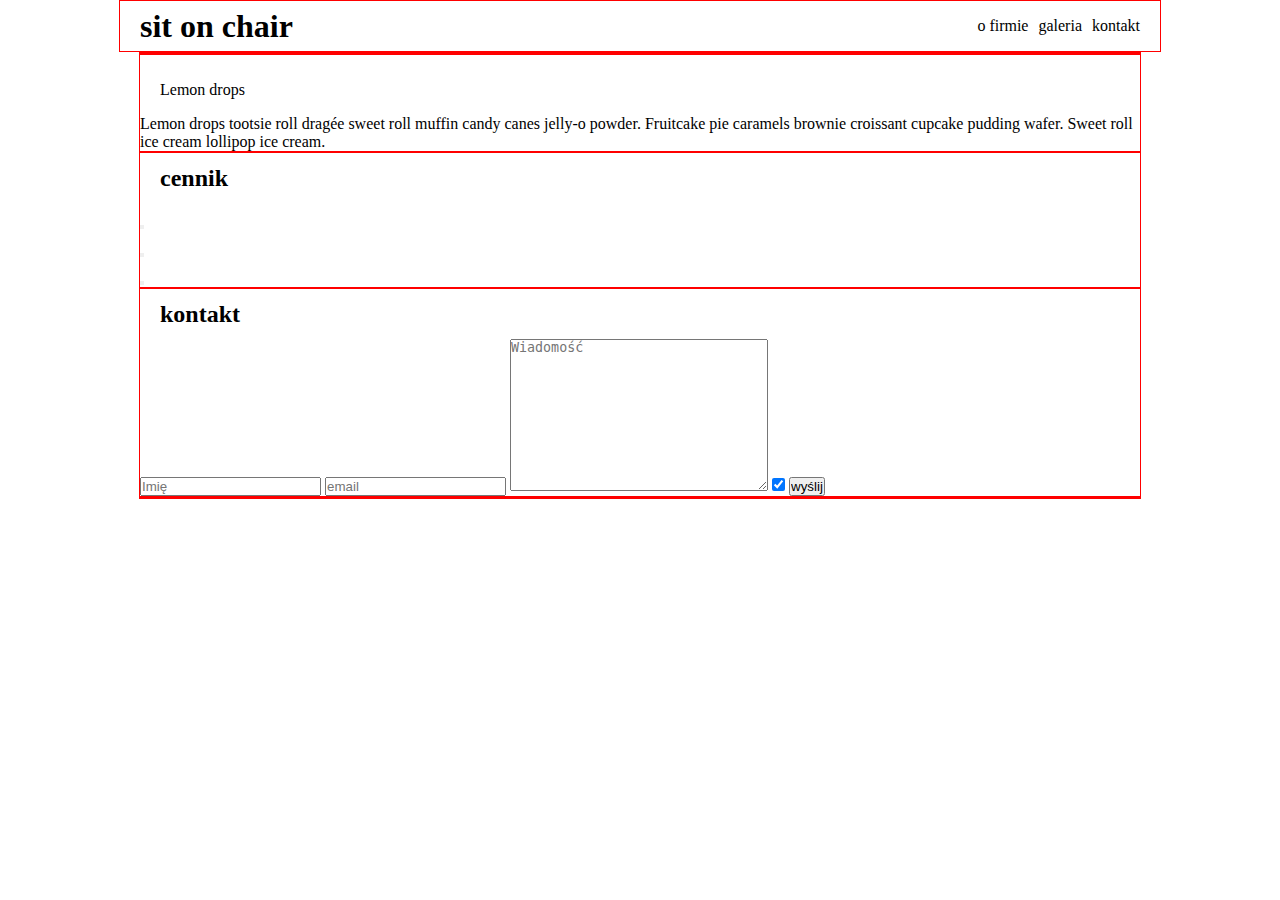
==== index.html @ 0994e2f5 "Warsztaty Coders Lab - Sit on Chair" ====
<!DOCTYPE html>
<html lang="pl-PL">
<head>
    <meta charset="UTF-8">
    <title>Sit on chair</title>
    <link rel="stylesheet" href="css/style.css">
</head>
<body>
    <header class="clearFix center">
        <h1 class="logo">
            sit <span>on</span> chair
        </h1>

        <nav class="clearFix">
            <ul>
                <li>o firmie</li>
                <li>galeria</li>
                <li>kontakt</li>
            </ul>
        </nav>
    </header>

    <section class="comercial center">

    </section>

    <section class="newProducts center">
        <article>
            <header></header>
        </article>

        <article>

        </article>

        <article>
            <header>Lemon drops</header>
            <p>
                Lemon drops tootsie roll dragée sweet roll muffin candy canes jelly-o powder.
                Fruitcake pie caramels brownie croissant cupcake pudding wafer.
                Sweet roll ice cream lollipop ice cream.
            </p>
        </article>
    </section>

    <section class="price center">
        <header>
            <h2>cennik</h2>
        </header>

        <article>
            <header>
                <h2></h2>
            </header>
            <div class="price">


            </div>
            <ul>
                <li></li>
                <li></li>
                <li></li>
            </ul>
            <button></button>
        </article>

        <article>
            <header>
                <h2></h2>
            </header>
            <div class="price">


            </div>
            <ul>
                <li></li>
                <li></li>
                <li></li>
            </ul>
            <button></button>
        </article>

        <article>
            <header>
                <h2></h2>
            </header>
            <div class="price">


            </div>
            <ul>
                <li></li>
                <li></li>
                <li></li>
            </ul>
            <button></button>
        </article>
    </section>

    <section class="contact center">
        <header>
            <h2>kontakt</h2>
        </header>
        <form action="#">
            <input type="text" name="name" placeholder="Imię">
            <input type="text" name="email" placeholder="email">
            <textarea name="messageText" id="" cols="30" rows="10" placeholder="Wiadomość"></textarea>
            <input type="checkbox" name="agreement" checked>

            <input type="button" value="wyślij">

        </form>

    </section>

    <footer class="center">
        <div class="copy"></div>
        <div class="social">

        </div>
        <div class="logo"></div>
    </footer>



</body>
</html>
---- css/style.css ----
* {
    margin: 0;
    padding: 0;
}

ul {
    list-style: none;
}

html {
    font-size: 16px;
}

.clearFix::after {
    content: "";
    visibility: hidden;
    display: block;
    clear: both;
}

.center {
    width: 1000px;
    margin: 0 auto;
    border: 1px solid red;
}

body {

}

header {
    padding: 5px 20px 5px 20px;
    line-height: 40px
}

header .logo {
    float: left;
}

header nav {
    float: right;
}

header nav li {
    float: left;
    margin: 0 0 0 10px;
}
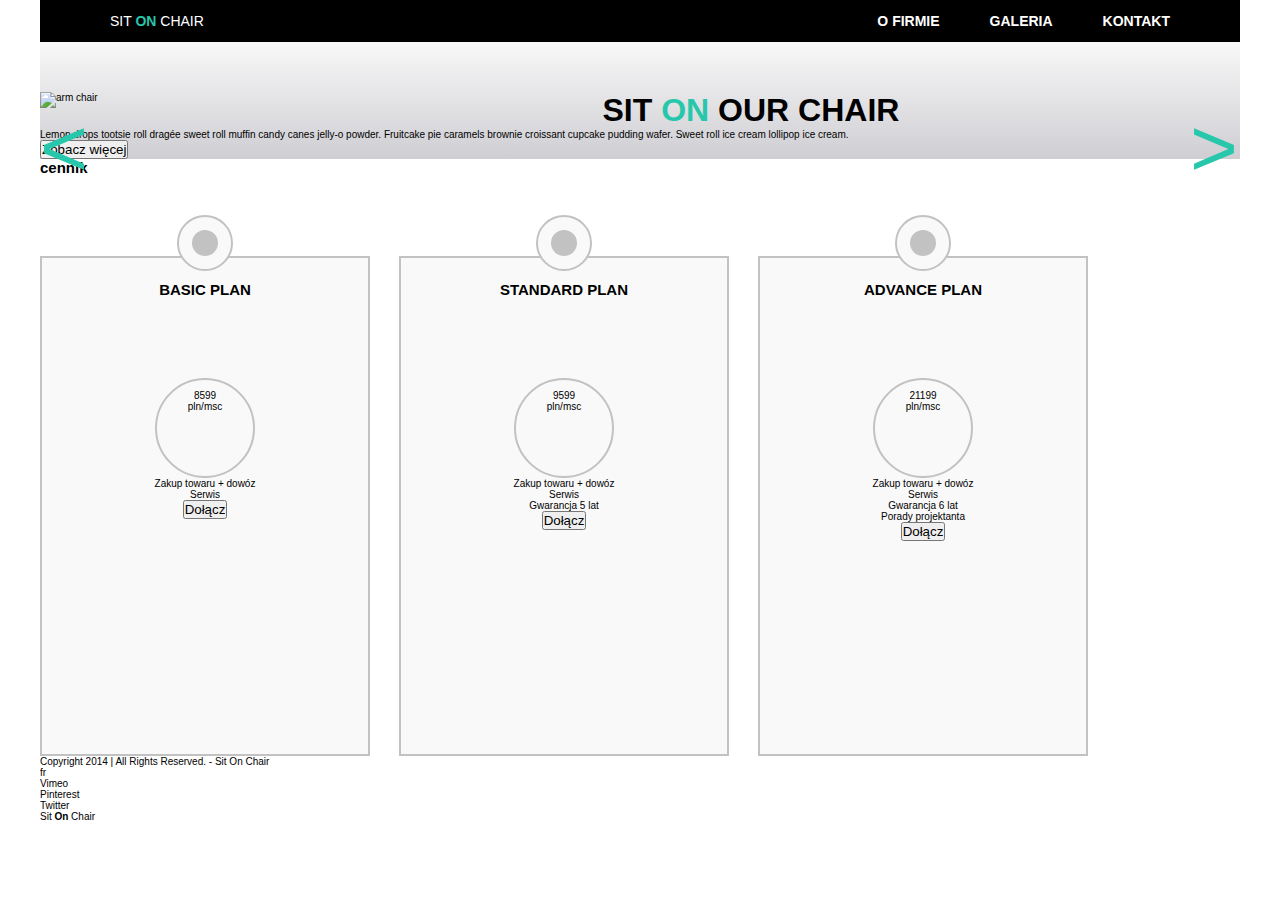
==== commit 57498ee6: "Slider for friday's workshop - WIP" ====
--- a/index.html
+++ b/index.html
@@ -13,20 +13,45 @@
 
         <nav class="clearFix">
             <ul>
-                <li>o firmie</li>
-                <li>galeria</li>
-                <li>kontakt</li>
+                <li class="submenu"><a href="#">o firmie</a>
+                    <ul>
+                        <li class="arrow"><span></span></li>
+                        <li><a href="#">Aktualności</a></li>
+                        <li><a href="#">Nasz team</a></li>
+                        <li><a href="#">Historia</a></li>
+                    </ul>
+                </li>
+                <li><a href="#">galeria</a></li>
+                <li><a href="#">kontakt</a></li>
             </ul>
         </nav>
     </header>
 
-    <section class="comercial center">
+    <section class="commercial center clearFix">
+        <span class="leftArrow">&lt;</span>
+        <span class="rightArrow">&gt;</span>
+        <article class="container">
+            <figure class="picture">
+                <img src="images/black_chair.png" alt="arm chair">
+            </figure>
 
+            <div class="text">
+                <header>
+                    <h2>Sit <span>on</span> our chair</h2>
+                </header>
+                <p>
+                    Lemon drops tootsie roll dragée sweet roll muffin candy canes jelly-o powder.
+                    Fruitcake pie caramels brownie croissant cupcake pudding wafer.
+                    Sweet roll ice cream lollipop ice cream.
+                </p>
+                <button>Zobacz więcej</button>
+            </div>
+        </article>
     </section>
 
-    <section class="newProducts center">
+    <!-- <section class="newProducts center">
         <article>
-            <header></header>
+            
         </article>
 
         <article>
@@ -41,63 +66,81 @@
                 Sweet roll ice cream lollipop ice cream.
             </p>
         </article>
-    </section>
+    </section> -->
 
-    <section class="price center">
+    <section class="prices center clearFix">
         <header>
             <h2>cennik</h2>
         </header>
 
         <article>
+            <span class="outerCircle"></span>
+            <span class="innerCircle"></span>
             <header>
-                <h2></h2>
+                <h2>Basic plan</h2>
             </header>
             <div class="price">
-
-
+                <p>
+                    <span>8</span><span>5</span><span>99</span>
+                </p>
+                <p>
+                    pln/msc
+                </p>
             </div>
             <ul>
-                <li></li>
-                <li></li>
-                <li></li>
+                <li>Zakup towaru + dowóz</li>
+                <li>Serwis</li>
             </ul>
-            <button></button>
+            <button>Dołącz</button>
         </article>
 
         <article>
+            <span class="outerCircle"></span>
+            <span class="innerCircle"></span>
             <header>
-                <h2></h2>
+                <h2>Standard plan</h2>
             </header>
             <div class="price">
-
-
+                <p>
+                    <span>9</span><span>5</span><span>99</span>
+                </p>
+                <p>
+                    pln/msc
+                </p>
             </div>
             <ul>
-                <li></li>
-                <li></li>
-                <li></li>
+                <li>Zakup towaru + dowóz</li>
+                <li>Serwis</li>
+                <li>Gwarancja <span>5</span> lat</li>
             </ul>
-            <button></button>
+            <button>Dołącz</button>
         </article>
 
         <article>
+            <span class="outerCircle"></span>
+            <span class="innerCircle"></span>
             <header>
-                <h2></h2>
+                <h2>Advance plan</h2>
             </header>
             <div class="price">
-
-
+                <p>
+                    <span>211</span><span>99</span>
+                </p>
+                <p>
+                    pln/msc
+                </p>
             </div>
             <ul>
-                <li></li>
-                <li></li>
-                <li></li>
+                <li>Zakup towaru + dowóz</li>
+                <li>Serwis</li>
+                <li>Gwarancja 6 lat</li>
+                <li>Porady projektanta</li>
             </ul>
-            <button></button>
+            <button>Dołącz</button>
         </article>
     </section>
 
-    <section class="contact center">
+    <!-- <section class="contact center">
         <header>
             <h2>kontakt</h2>
         </header>
@@ -111,14 +154,20 @@
 
         </form>
 
-    </section>
+    </section> -->
 
     <footer class="center">
-        <div class="copy"></div>
+        <div class="copy">Copyright 2014 | All Rights Reserved. - Sit On Chair</div>
         <div class="social">
+            <ul>
+                <li>fr</li>
+                <li>Vimeo</li>
+                <li>Pinterest</li>
+                <li>Twitter</li>
+            </ul>
 
         </div>
-        <div class="logo"></div>
+        <div class="logo">sit <span>on</span> chair</div>
     </footer>
 
 
--- a/css/style.css
+++ b/css/style.css
@@ -1,6 +1,7 @@
 * {
     margin: 0;
     padding: 0;
+    box-sizing: border-box;
 }
 
 ul {
@@ -9,6 +10,7 @@
 
 html {
     font-size: 16px;
+    font-family: Arial, Helvetica, sans-serif;
 }
 
 .clearFix::after {
@@ -19,29 +21,267 @@
 }
 
 .center {
-    width: 1000px;
-    margin: 0 auto;
-    border: 1px solid red;
+    width: 1200px;
+    margin: 0 auto;
+    /* border: 1px solid red; */
 }
 
 body {
-
-}
-
-header {
-    padding: 5px 20px 5px 20px;
-    line-height: 40px
-}
-
-header .logo {
-    float: left;
-}
-
-header nav {
+    font-size: 62.5%;
+}
+
+.logo {
+    text-transform: capitalize;
+}
+
+.logo span {
+    font-weight: bold;
+}
+
+body > header {
+    line-height: 32px;
+    background-color: #000;
+    color: #fff;
+}
+
+body > header .logo {
+    float: left;
+    margin-left: 70px;
+    padding: 5px 0;
+    font-size: 1.4em;
+    font-weight: 100;
+    text-transform: uppercase;
+}
+
+body > header .logo span {
+    color: rgb(39, 199, 171);
+}
+
+body > header nav {
     float: right;
-}
-
-header nav li {
-    float: left;
-    margin: 0 0 0 10px;
+    margin-right: 70px;
+    text-transform: uppercase;
+    font-size: 1.4em;
+    font-weight: 600;
+}
+
+body > header nav li {
+    float: left;
+    padding: 5px 0 5px 0px;
+    margin-left: 50px;
+}
+
+body > header nav li a {
+    text-decoration: none;
+    color: #fff;
+}
+
+body > header nav li a:hover {
+    text-decoration: underline;
+}
+
+body > header nav .submenu {
+    position: relative;
+}
+
+body > header nav .submenu ul {
+    visibility: hidden;
+    margin: 0px;
+    padding: 0;
+    position: absolute;
+    top: 40px;
+    left: -50%;
+    z-index: 100;
+    text-transform: initial;
+    font-weight: 300;
+}
+
+body > header nav .submenu ul li {
+    width: 100%;
+}
+
+body > header nav .submenu ul li a {
+    display: inline-block;
+    background-color: #000;
+    width: 100%;
+    height: 100%;
+    padding: 5px 20px;
+}
+
+body > header nav .submenu .arrow {
+    /* border: 1px solid red; */
+    height: 14px;
+    padding-bottom: 0;
+    margin: 0;
+    position: relative;
+}
+
+body > header nav .submenu .arrow span {
+    display: inline-block;
+    height: 1px;
+    width: 1px;
+    position: absolute;
+    bottom: 0;
+    left: 50%;
+    margin-left: -14px;
+    border-top: 14px solid white transparent;
+    border-left: 14px solid transparent;
+    border-right: 14px solid transparent;
+    border-bottom: 14px solid black;
+}
+
+/* 
+body > header nav .submenu ul span {
+    display: block;
+    width: 1px;
+    height: 1px;
+    border-top: 14px solid white transparent;
+    border-left: 14px solid transparent;
+    border-right: 14px solid transparent;
+    border-bottom: 14px solid black;
+    margin-left: -14px;
+    position: absolute;
+    top: -10px;
+    left: 50%;
+} */
+
+body > header nav .submenu:hover ul {
+    visibility: visible;
+}
+
+body > header nav .submenu ul li {
+    margin: 0;
+    padding: 0;
+}
+
+
+/*------------------------------------
+        
+            Slider z reklamami
+
+-------------------------------------*/
+.commercial {
+    /* Permalink - use to edit and share this gradient: http://colorzilla.com/gradient-editor/#f8f8f8+0,cfced3+99 */
+    background: rgb(248,248,248); /* Old browsers */
+    background: -moz-linear-gradient(top, rgba(248,248,248,1) 0%, rgba(207,206,211,1) 99%); /* FF3.6-15 */
+    background: -webkit-linear-gradient(top, rgba(248,248,248,1) 0%,rgba(207,206,211,1) 99%); /* Chrome10-25,Safari5.1-6 */
+    background: linear-gradient(to bottom, rgba(248,248,248,1) 0%,rgba(207,206,211,1) 99%); /* W3C, IE10+, FF16+, Chrome26+, Opera12+, Safari7+ */
+    filter: progid:DXImageTransform.Microsoft.gradient( startColorstr='#f8f8f8', endColorstr='#cfced3',GradientType=0 ); /* IE6-9 */
+    position: relative;
+}
+
+.commercial article {
+    padding-top: 50px;
+    padding-right: 75px;
+}
+
+.commercial .leftArrow, .commercial .rightArrow  {
+    height: 100%;
+    width: 50px;
+    color: rgb(39, 199, 171);
+    font-size: 8.2em;
+    position: absolute;
+}
+
+.commercial .leftArrow {
+   top: 50%;
+   left: 0;
+}
+
+.commercial .rightArrow {
+    top: 50%;
+    right: 0;
+
+}
+
+.commercial article header h2 {
+    text-transform: uppercase;
+    font-size: 3.2em;
+    font-weight: 600;
+}
+
+.commercial article header span {
+    color: rgb(39, 199, 171);
+    font-weight: 700;
+}
+
+
+.picture, text {
+    float: left;
+    width: 50%;
+}
+
+
+
+
+/*----------------------------------
+
+             Cennik
+
+------------------------------------*/
+.prices header {
+    margin-bottom: 80px;
+}
+
+.prices article {
+    width: 330px;
+    height: 500px;
+    padding: 0px 5px 10px 5px;
+    border: 2px solid #C2C2C2;
+    background-color: #F9F9F9;
+    text-align: center;
+
+    float: left;
+    position: relative;
+}
+
+.prices article:nth-child(3) {
+    margin: 0 29px 0 29px;
+}
+
+.prices article .outerCircle {
+    display: block;
+    width: 56px;
+    height: 56px;
+    margin: 0 auto;
+    margin-top: -43px;
+    border-radius: 50px;
+    border: 2px solid #C2C2C2;
+    background-color: #F9F9F9;
+    
+    
+
+}
+
+.prices article .innerCircle {
+    display: block;
+    width: 26px;
+    height: 26px;
+    margin: 0 auto;
+    margin-top: -41px;
+    border-radius: 25px;
+    border: none;
+    background-color: #C2C2C2;
+    
+}
+
+/* .price article:hover {
+    background-color: #27C7AB; 
+} */
+
+.prices article header {
+    text-transform: uppercase; 
+    margin-top: 25px;
+    
+}
+
+.prices .price {
+    border: 2px solid #C2C2C2;
+    width: 100px;
+    height: 100px;
+    border-radius: 100px;
+    text-align: center;
+    margin: 0 auto;
+    padding-top: 10px;
+
 }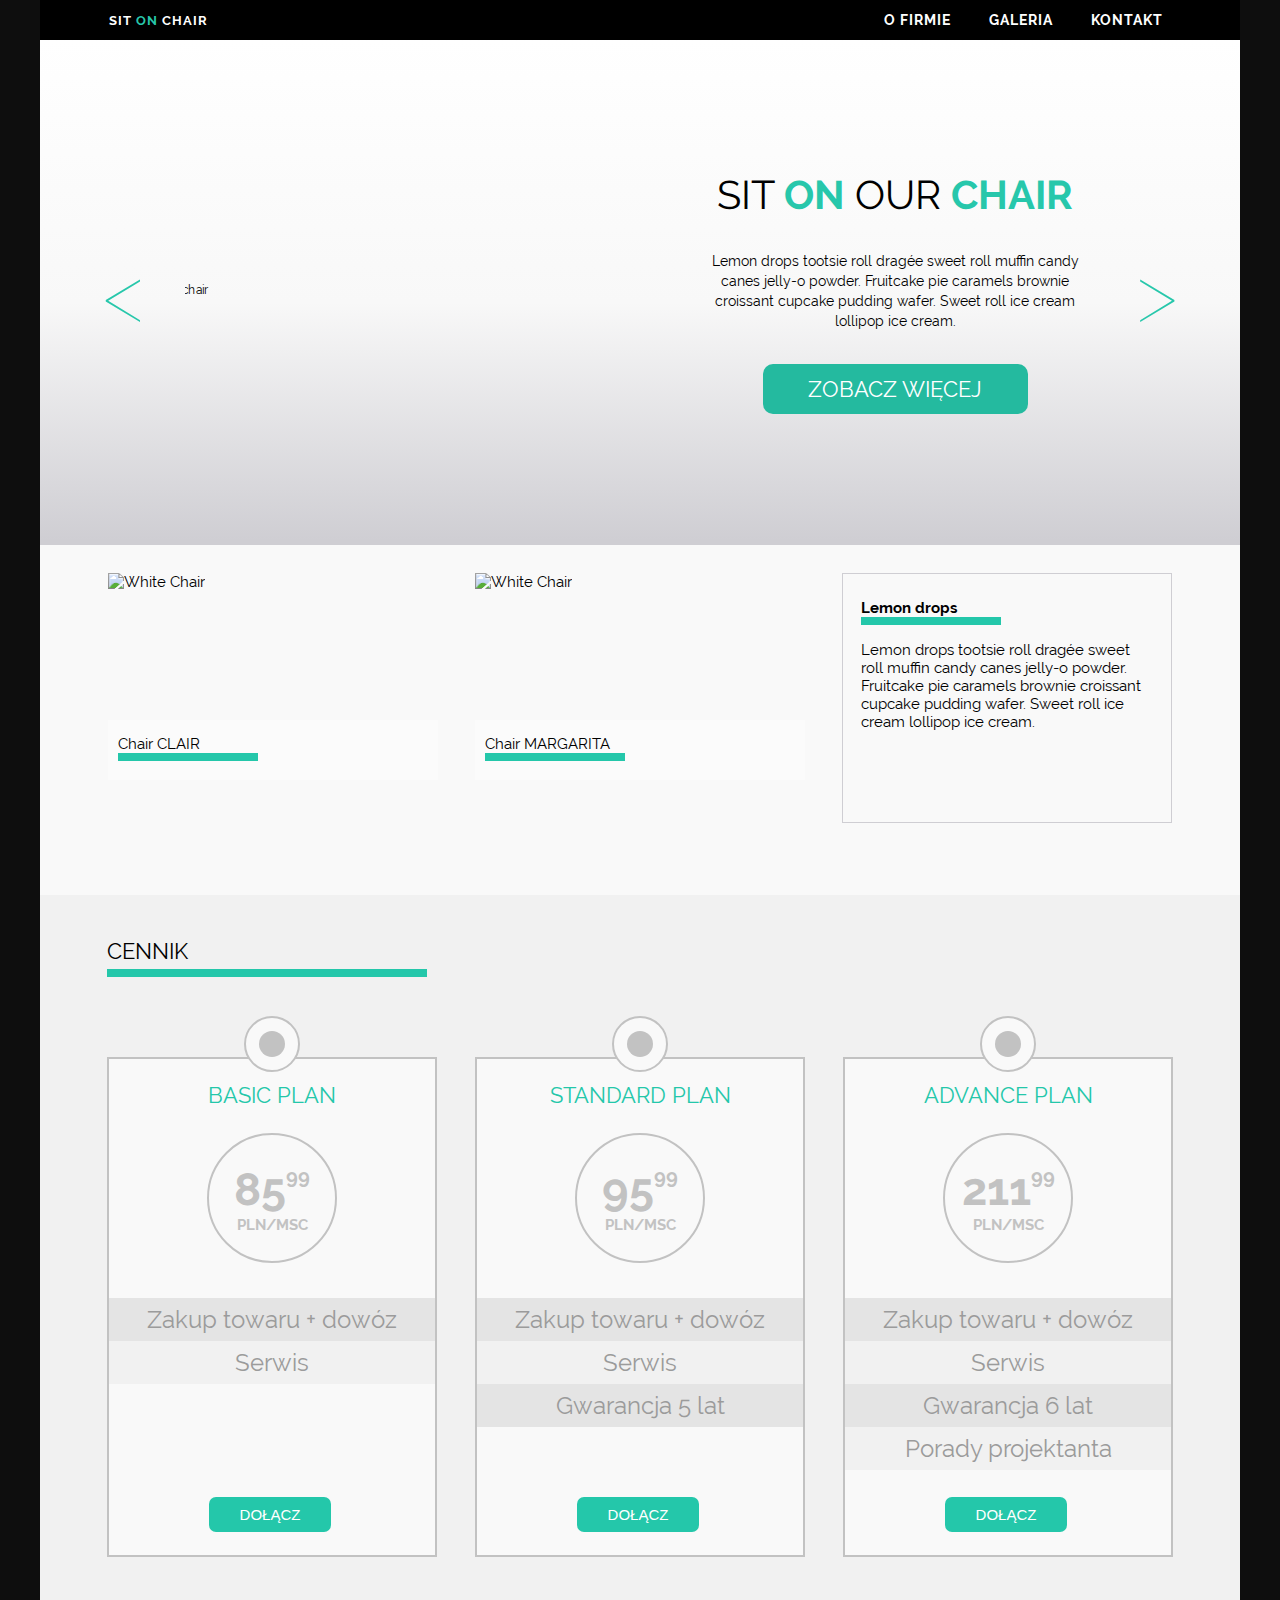
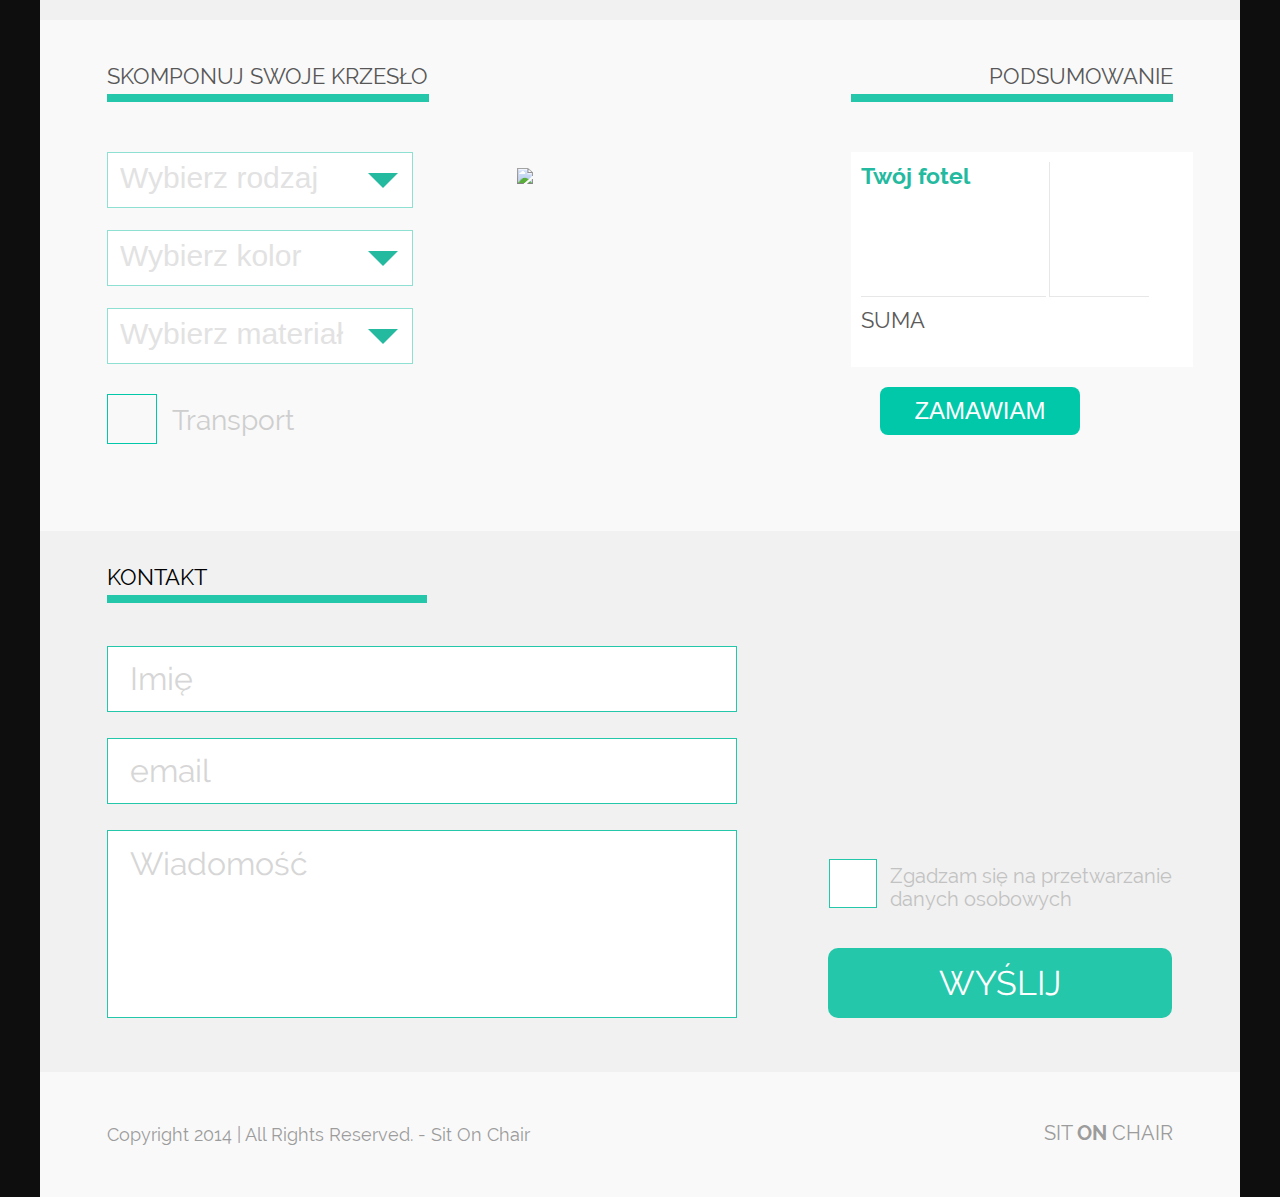
==== commit 34243516: "Sit On Chair z kalkulatorem" ====
--- a/index.html
+++ b/index.html
@@ -3,19 +3,18 @@
 <head>
     <meta charset="UTF-8">
     <title>Sit on chair</title>
-    <link rel="stylesheet" href="css/style.css">
+    <link rel="stylesheet" href="css/main.css">
 </head>
 <body>
-    <header class="clearFix center">
+    <header class="mainHeader">
         <h1 class="logo">
             sit <span>on</span> chair
         </h1>
 
-        <nav class="clearFix">
+        <nav>
             <ul>
-                <li class="submenu"><a href="#">o firmie</a>
+                <li class="subNav"><a href="#">o firmie</a>
                     <ul>
-                        <li class="arrow"><span></span></li>
                         <li><a href="#">Aktualności</a></li>
                         <li><a href="#">Nasz team</a></li>
                         <li><a href="#">Historia</a></li>
@@ -27,150 +26,245 @@
         </nav>
     </header>
 
-    <section class="commercial center clearFix">
-        <span class="leftArrow">&lt;</span>
-        <span class="rightArrow">&gt;</span>
-        <article class="container">
-            <figure class="picture">
+    <section class="news">
+        <div class="leftArrow"><span>&lt;</span></div>
+
+        <ul class="picture slider">
+            <li class="visible">
                 <img src="images/black_chair.png" alt="arm chair">
-            </figure>
-
-            <div class="text">
-                <header>
-                    <h2>Sit <span>on</span> our chair</h2>
-                </header>
-                <p>
-                    Lemon drops tootsie roll dragée sweet roll muffin candy canes jelly-o powder.
-                    Fruitcake pie caramels brownie croissant cupcake pudding wafer.
-                    Sweet roll ice cream lollipop ice cream.
-                </p>
-                <button>Zobacz więcej</button>
-            </div>
-        </article>
-    </section>
-
-    <!-- <section class="newProducts center">
-        <article>
-            
-        </article>
-
-        <article>
-
-        </article>
-
-        <article>
-            <header>Lemon drops</header>
+            </li>
+            <li>
+                <img src="images/red_chair.png" alt="red chair">
+            </li>
+        </ul>
+
+        <div class="text">
+            <h2>Sit <span>on</span> our <span>chair</span></h2>
+            <ul class="slider">
+                <li class="visible">
+                    <p>
+                        Lemon drops tootsie roll dragée sweet roll muffin candy canes jelly-o powder.
+                        Fruitcake pie caramels brownie croissant cupcake pudding wafer.
+                        Sweet roll ice cream lollipop ice cream.
+                    </p>
+                </li>
+                <li>
+                    <p>
+                        Cupcake ipsum dolor sit amet liquorice. Brownie oat cake chocolate bar. 
+                        Gummi bears jelly jelly cake chocolate powder gummi bears cupcake. 
+                        Wafer muffin cupcake. 
+                        Bonbon cookie caramels caramels pastry jujubes sesame snaps wafer macaroon.
+                    </p>
+                </li>
+            </ul>
+                
+            <button>Zobacz więcej</button>
+        </div>
+        <div class="rightArrow"><span>&gt;</span></div>
+    </section>
+
+    <section class="bestsellers">
+        <figure>
+            <img src="images/box1_img.jpg" alt="White Chair">
+            <figcaption><span class="underline">Chair <span class="uppercase">Clair</span></span></figcaption>
+        </figure>
+
+        <figure>
+            <img src="images/box2_img.jpg" alt="White Chair">
+            <figcaption><span class="underline">Chair <span class="uppercase">Margarita</span></span></figcaption>
+        </figure>
+
+        <div class="comment">
+            <h2><span class="underline">Lemon drops</span></h2>
             <p>
                 Lemon drops tootsie roll dragée sweet roll muffin candy canes jelly-o powder.
                 Fruitcake pie caramels brownie croissant cupcake pudding wafer.
                 Sweet roll ice cream lollipop ice cream.
             </p>
-        </article>
-    </section> -->
-
-    <section class="prices center clearFix">
-        <header>
-            <h2>cennik</h2>
-        </header>
-
-        <article>
-            <span class="outerCircle"></span>
-            <span class="innerCircle"></span>
-            <header>
-                <h2>Basic plan</h2>
-            </header>
-            <div class="price">
-                <p>
-                    <span>8</span><span>5</span><span>99</span>
-                </p>
-                <p>
-                    pln/msc
-                </p>
-            </div>
-            <ul>
-                <li>Zakup towaru + dowóz</li>
-                <li>Serwis</li>
-            </ul>
-            <button>Dołącz</button>
-        </article>
-
-        <article>
-            <span class="outerCircle"></span>
-            <span class="innerCircle"></span>
-            <header>
-                <h2>Standard plan</h2>
-            </header>
-            <div class="price">
-                <p>
-                    <span>9</span><span>5</span><span>99</span>
-                </p>
-                <p>
-                    pln/msc
-                </p>
-            </div>
-            <ul>
-                <li>Zakup towaru + dowóz</li>
-                <li>Serwis</li>
-                <li>Gwarancja <span>5</span> lat</li>
-            </ul>
-            <button>Dołącz</button>
-        </article>
-
-        <article>
-            <span class="outerCircle"></span>
-            <span class="innerCircle"></span>
-            <header>
-                <h2>Advance plan</h2>
-            </header>
-            <div class="price">
-                <p>
-                    <span>211</span><span>99</span>
-                </p>
-                <p>
-                    pln/msc
-                </p>
-            </div>
-            <ul>
-                <li>Zakup towaru + dowóz</li>
-                <li>Serwis</li>
-                <li>Gwarancja 6 lat</li>
-                <li>Porady projektanta</li>
-            </ul>
-            <button>Dołącz</button>
-        </article>
-    </section>
-
-    <!-- <section class="contact center">
-        <header>
-            <h2>kontakt</h2>
-        </header>
+        </div>
+    </section>
+
+    <section class="prices">
+        
+        <h2>
+            <span class="underline">cennik</span>
+        </h2>
+        
+        
+        <div class="offers">
+            <div class="offer">
+                <span class="outerCircle"></span>
+                <span class="innerCircle"></span>
+                <h3>Basic plan</h3>
+                
+                <div class="cost">
+                    <p class="number">
+                        <span>85</span><sup>99</sup>
+                    </p>
+                    <p class="currency">
+                        pln/msc
+                    </p>
+                </div>
+                <ul>
+                    <li>Zakup towaru + dowóz</li>
+                    <li>Serwis</li>
+                </ul>
+                <button>Dołącz</button>
+            </div>
+
+            <div class="offer">
+                <span class="outerCircle"></span>
+                <span class="innerCircle"></span>
+                <h3>Standard plan</h3>
+                
+                <div class="cost">
+                    <p class="number">
+                        <span>95</span><sup>99</sup>
+                    </p>
+                    <p class="currency">
+                        pln/msc
+                    </p>
+                </div>
+                <ul>
+                    <li>Zakup towaru + dowóz</li>
+                    <li>Serwis</li>
+                    <li>Gwarancja <span>5</span> lat</li>
+                </ul>
+                <button>Dołącz</button>
+            </div>
+
+            <div class="offer">
+                <span class="outerCircle"></span>
+                <span class="innerCircle"></span>
+                <h3>Advance plan</h3>
+
+                <div class="cost">
+                    <p class="number">
+                        <span>211</span><sup>99</sup>
+                    </p>
+                    <p class="currency">
+                        pln/msc
+                    </p>
+                </div>
+                <ul>
+                    <li>Zakup towaru + dowóz</li>
+                    <li>Serwis</li>
+                    <li>Gwarancja 6 lat</li>
+                    <li>Porady projektanta</li>
+                </ul>
+                <button>Dołącz</button>
+            </div>
+        </div>
+    </section>
+
+    <section class="application ">
+        <div class="main_width">
+            <section class="choice_part inline">
+                <header>
+                    <h2>SKOMPONUJ SWOJE KRZESŁO</h2>
+                    <!--<span class="green_bell"></span>-->
+                </header>
+
+                <div class="form">
+                    <div class="drop_down_list">
+                        <span class="list_label">Wybierz rodzaj</span>
+                        <span class="list_arrow"></span>
+                        <ul class="list_panel">
+                            <li data-price="82">Clair</li>
+                            <li data-price="91">Margarita</li>
+                            <li data-price="64">Selena</li>
+                        </ul>
+                    </div>
+                    <div class="drop_down_list">
+                        <span class="list_label">Wybierz kolor</span>
+                        <span class="list_arrow"></span>
+                        <ul class="list_panel">
+                            <li data-price="60">Czerwony</li>
+                            <li data-price="65">Czarny</li>
+                            <li data-price="55">Pomarańczowy</li>
+                        </ul>
+                    </div>
+                    <div class="drop_down_list">
+                        <span class="list_label">Wybierz materiał</span>
+                        <span class="list_arrow"></span>
+                        <ul class="list_panel">
+                            <li data-price="40">Tkanina</li>
+                            <li data-price="50">Skóra</li>
+                        </ul>
+                    </div>
+                    <div class="checkbox check-box">
+                        <input type="checkbox" id="transport" data-price="200">
+                        <label for="transport">Transport</label>
+                    </div>
+                </div>
+            </section>
+
+            <section class="image_part inline">
+                <img src="images/red_chair.png">
+            </section>
+
+            <section class="summary_part inline">
+                <header class="align_right">
+                    <h2>PODSUMOWANIE</h2>
+                </header>
+
+                <div class="summary_panel">
+                    <div class="panel_left">
+                        <h4 class="title">Twój fotel</h4>
+                        <span class="color"></span>
+                        <span class="pattern"></span>
+                        <span class="transport"></span>
+                    </div>
+                    <div class="panel_right">
+                        <h4 class="title value"></h4>
+                        <span class="color value"></span>
+                        <span class="pattern value"></span>
+                        <span class="transport value"></span>
+                    </div>
+                    <div class="sum_label">SUMA</div>
+                    <div class="sum"><strong></strong></div>
+                </div>
+                <a href="#" class="green_button">Zamawiam</a>
+            </section>
+        </div>
+    </section>
+
+    <section class="contact">
+        <h2>kontakt</h2>
+        
         <form action="#">
-            <input type="text" name="name" placeholder="Imię">
-            <input type="text" name="email" placeholder="email">
-            <textarea name="messageText" id="" cols="30" rows="10" placeholder="Wiadomość"></textarea>
-            <input type="checkbox" name="agreement" checked>
-
-            <input type="button" value="wyślij">
-
+            <div class="fillIn">
+                <input type="text" name="name" placeholder="Imię">
+                <input type="text" name="email" placeholder="email">
+                <textarea name="messageText" id="" cols="30" rows="10" placeholder="Wiadomość"></textarea>
+            </div>
+            <div class="confirm">
+                
+                <input id="checkbox" type="checkbox" name="agreement" checked>
+                <label for="checkbox"><span></span>Zgadzam się na przetwarzanie danych osobowych</label>
+                    
+                <input type="button" value="wyślij">
+            </div>
         </form>
 
-    </section> -->
-
-    <footer class="center">
+    </section>
+
+    <footer>
         <div class="copy">Copyright 2014 | All Rights Reserved. - Sit On Chair</div>
         <div class="social">
             <ul>
-                <li>fr</li>
-                <li>Vimeo</li>
-                <li>Pinterest</li>
-                <li>Twitter</li>
+                <li id="flickr"><a href="#"><span>Flickr</span></a></li>
+                <li id="vimeo"><a href="#"><span>Vimeo</span></a></li>
+                <li id="pinterest"><a href="#"><span>Pinterest</span></a></li>
+                <li id="twitter"><a href="#"><span>Twitter</span></a></li>
             </ul>
-
         </div>
         <div class="logo">sit <span>on</span> chair</div>
     </footer>
 
 
-
+    <script src="js/slider.js"></script>
+    <script src="js/bestSellerTag.js"></script>
+    <script src="js/calc.js"></script>
 </body>
 </html>--- a/css/main.css
+++ b/css/main.css
@@ -0,0 +1,1135 @@
+@font-face {
+  font-family: 'Raleway';
+  src: url("../font/Raleway-ExtraLightItalic.woff2") format("woff2"), url("../font/Raleway-ExtraLightItalic.woff") format("woff");
+  font-weight: 200;
+  font-style: italic;
+}
+
+@font-face {
+  font-family: 'Raleway';
+  src: url("../font/Raleway-Regular.woff2") format("woff2"), url("../font/Raleway-Regular.woff") format("woff");
+  font-weight: normal;
+  font-style: normal;
+}
+
+@font-face {
+  font-family: 'Raleway';
+  src: url("../font/Raleway-ThinItalic.woff2") format("woff2"), url("../font/Raleway-ThinItalic.woff") format("woff");
+  font-weight: 100;
+  font-style: italic;
+}
+
+@font-face {
+  font-family: 'Raleway';
+  src: url("../font/Raleway-ExtraBoldItalic.woff2") format("woff2"), url("../font/Raleway-ExtraBoldItalic.woff") format("woff");
+  font-weight: 800;
+  font-style: italic;
+}
+
+@font-face {
+  font-family: 'Raleway';
+  src: url("../font/Raleway-BlackItalic.woff2") format("woff2"), url("../font/Raleway-BlackItalic.woff") format("woff");
+  font-weight: 900;
+  font-style: italic;
+}
+
+@font-face {
+  font-family: 'Raleway';
+  src: url("../font/Raleway-Light.woff2") format("woff2"), url("../font/Raleway-Light.woff") format("woff");
+  font-weight: 300;
+  font-style: normal;
+}
+
+@font-face {
+  font-family: 'Raleway';
+  src: url("../font/Raleway-SemiBold.woff2") format("woff2"), url("../font/Raleway-SemiBold.woff") format("woff");
+  font-weight: 600;
+  font-style: normal;
+}
+
+@font-face {
+  font-family: 'Raleway';
+  src: url("../font/Raleway-Bold.woff2") format("woff2"), url("../font/Raleway-Bold.woff") format("woff");
+  font-weight: bold;
+  font-style: normal;
+}
+
+@font-face {
+  font-family: 'Raleway';
+  src: url("../font/Raleway-Medium.woff2") format("woff2"), url("../font/Raleway-Medium.woff") format("woff");
+  font-weight: 500;
+  font-style: normal;
+}
+
+@font-face {
+  font-family: 'Raleway';
+  src: url("../font/Raleway-LightItalic.woff2") format("woff2"), url("../font/Raleway-LightItalic.woff") format("woff");
+  font-weight: 300;
+  font-style: italic;
+}
+
+@font-face {
+  font-family: 'Raleway';
+  src: url("../font/Raleway-Black.woff2") format("woff2"), url("../font/Raleway-Black.woff") format("woff");
+  font-weight: 900;
+  font-style: normal;
+}
+
+@font-face {
+  font-family: 'Raleway';
+  src: url("../font/Raleway-BoldItalic.woff2") format("woff2"), url("../font/Raleway-BoldItalic.woff") format("woff");
+  font-weight: bold;
+  font-style: italic;
+}
+
+@font-face {
+  font-family: 'Raleway';
+  src: url("../font/Raleway-ExtraLight.woff2") format("woff2"), url("../font/Raleway-ExtraLight.woff") format("woff");
+  font-weight: 200;
+  font-style: normal;
+}
+
+@font-face {
+  font-family: 'Raleway';
+  src: url("../font/Raleway-MediumItalic.woff2") format("woff2"), url("../font/Raleway-MediumItalic.woff") format("woff");
+  font-weight: 500;
+  font-style: italic;
+}
+
+@font-face {
+  font-family: 'Raleway';
+  src: url("../font/Raleway-Thin.woff2") format("woff2"), url("../font/Raleway-Thin.woff") format("woff");
+  font-weight: 100;
+  font-style: normal;
+}
+
+@font-face {
+  font-family: 'Raleway';
+  src: url("../font/Raleway-ExtraBold.woff2") format("woff2"), url("../font/Raleway-ExtraBold.woff") format("woff");
+  font-weight: 800;
+  font-style: normal;
+}
+
+@font-face {
+  font-family: 'Raleway';
+  src: url("Raleway-Italic.woff2") format("woff2"), url("Raleway-Italic.woff") format("woff");
+  font-weight: normal;
+  font-style: italic;
+}
+
+@font-face {
+  font-family: 'Raleway';
+  src: url("Raleway-SemiBoldItalic.woff2") format("woff2"), url("Raleway-SemiBoldItalic.woff") format("woff");
+  font-weight: 600;
+  font-style: italic;
+}
+
+/* line 145, /home/pawel/Sit_On_Chair/scss/partials/_all.scss */
+* {
+  margin: 0;
+  padding: 0;
+  box-sizing: border-box;
+}
+
+/* line 151, /home/pawel/Sit_On_Chair/scss/partials/_all.scss */
+* ul {
+  list-style: none;
+  margin: 0;
+  padding: 0;
+}
+
+/* line 157, /home/pawel/Sit_On_Chair/scss/partials/_all.scss */
+html {
+  font-size: 10px;
+}
+
+/* line 161, /home/pawel/Sit_On_Chair/scss/partials/_all.scss */
+body {
+  background-color: #0E0E0E;
+  font-family: 'Raleway', Arial, Verdana, sans-serifs;
+}
+
+/* line 166, /home/pawel/Sit_On_Chair/scss/partials/_all.scss */
+.mainHeader, body > section, footer {
+  background-color: #f9f9f9;
+  width: 1200px;
+  margin: 0 auto;
+}
+
+/* line 172, /home/pawel/Sit_On_Chair/scss/partials/_all.scss */
+.logo {
+  text-transform: capitalize;
+}
+
+/* line 176, /home/pawel/Sit_On_Chair/scss/partials/_all.scss */
+.logo span {
+  font-weight: bold;
+}
+
+/* line 180, /home/pawel/Sit_On_Chair/scss/partials/_all.scss */
+button {
+  cursor: pointer;
+}
+
+/* line 1, /home/pawel/Sit_On_Chair/scss/partials/_header.scss */
+.mainHeader .logo span {
+  color: #27c7ab;
+}
+
+/* line 5, /home/pawel/Sit_On_Chair/scss/partials/_header.scss */
+.mainHeader {
+  height: 40px;
+  padding: 0px 77px 0px 69px;
+  background-color: #000;
+  display: flex;
+  flex-direction: row;
+  justify-content: space-between;
+  align-items: center;
+}
+
+/* line 15, /home/pawel/Sit_On_Chair/scss/partials/_header.scss */
+.mainHeader .logo {
+  text-transform: uppercase;
+  font-size: 1.3rem;
+  letter-spacing: 0.1rem;
+  font-weight: bold;
+  color: #fff;
+}
+
+/* line 23, /home/pawel/Sit_On_Chair/scss/partials/_header.scss */
+.mainHeader nav {
+  width: 50%;
+  height: 100%;
+}
+
+/* line 27, /home/pawel/Sit_On_Chair/scss/partials/_header.scss */
+.mainHeader nav ul {
+  height: 100%;
+  display: flex;
+  flex-direction: row;
+  justify-content: flex-end;
+}
+
+/* line 33, /home/pawel/Sit_On_Chair/scss/partials/_header.scss */
+.mainHeader nav ul li {
+  margin-left: 38px;
+  display: flex;
+  align-items: center;
+}
+
+/* line 38, /home/pawel/Sit_On_Chair/scss/partials/_header.scss */
+.mainHeader nav ul li a {
+  text-transform: uppercase;
+  letter-spacing: 0.1rem;
+  font-size: 1.4rem;
+  font-weight: bold;
+  color: #fff;
+  text-decoration: none;
+  z-index: 10;
+}
+
+/* line 47, /home/pawel/Sit_On_Chair/scss/partials/_header.scss */
+.mainHeader nav ul li a:hover {
+  text-decoration: underline;
+}
+
+/* line 54, /home/pawel/Sit_On_Chair/scss/partials/_header.scss */
+.mainHeader nav ul .subNav {
+  position: relative;
+}
+
+/* line 57, /home/pawel/Sit_On_Chair/scss/partials/_header.scss */
+.mainHeader nav ul .subNav:hover ul {
+  display: block;
+}
+
+/* line 61, /home/pawel/Sit_On_Chair/scss/partials/_header.scss */
+.mainHeader nav ul .subNav ul {
+  display: none;
+  height: 100px;
+  position: absolute;
+  top: 32px;
+  right: -30px;
+}
+
+/* line 68, /home/pawel/Sit_On_Chair/scss/partials/_header.scss */
+.mainHeader nav ul .subNav ul li {
+  background-color: #000;
+  padding: 10px 8px;
+  margin: 0;
+}
+
+/* line 74, /home/pawel/Sit_On_Chair/scss/partials/_header.scss */
+.mainHeader nav ul .subNav ul::before {
+  content: '';
+  display: block;
+  width: 20px;
+  height: 20px;
+  position: relative;
+  top: 12px;
+  background-color: #000;
+  transform: rotate(45deg);
+  margin: 0 auto;
+}
+
+/* line 1, /home/pawel/Sit_On_Chair/scss/partials/_news.scss */
+.news {
+  /* Permalink - use to edit and share this gradient: http://colorzilla.com/gradient-editor/#ffffff+0,f8f8f8+52,cfced3+99 */
+  background: white;
+  /* Old browsers */
+  background: -moz-linear-gradient(top, white 0%, #f8f8f8 52%, #cfced3 99%);
+  /* FF3.6-15 */
+  background: -webkit-linear-gradient(top, white 0%, #f8f8f8 52%, #cfced3 99%);
+  /* Chrome10-25,Safari5.1-6 */
+  background: linear-gradient(to bottom, white 0%, #f8f8f8 52%, #cfced3 99%);
+  /* W3C, IE10+, FF16+, Chrome26+, Opera12+, Safari7+ */
+  filter: progid:DXImageTransform.Microsoft.gradient( startColorstr='#ffffff', endColorstr='#cfced3',GradientType=0 );
+  /* IE6-9 */
+  min-height: 505px;
+  display: flex;
+  flex-direction: row;
+  justify-content: space-between;
+  align-items: center;
+  padding: 28px 63px;
+}
+
+/* line 16, /home/pawel/Sit_On_Chair/scss/partials/_news.scss */
+.news .picture {
+  width: 470px;
+  padding: 50px 0;
+  overflow: hidden;
+}
+
+/* line 21, /home/pawel/Sit_On_Chair/scss/partials/_news.scss */
+.news .picture img {
+  display: block;
+  transform: scale(1.2);
+  padding: 0;
+  margin: 0 auto;
+}
+
+/* line 29, /home/pawel/Sit_On_Chair/scss/partials/_news.scss */
+.news .text {
+  width: 400px;
+  text-align: center;
+}
+
+/* line 33, /home/pawel/Sit_On_Chair/scss/partials/_news.scss */
+.news .text h2 {
+  text-transform: uppercase;
+  font-size: 4rem;
+  font-weight: normal;
+}
+
+/* line 38, /home/pawel/Sit_On_Chair/scss/partials/_news.scss */
+.news .text h2 span {
+  color: #27c7ab;
+  font-weight: bold;
+}
+
+/* line 44, /home/pawel/Sit_On_Chair/scss/partials/_news.scss */
+.news .text p {
+  font-size: 1.4rem;
+  line-height: 2rem;
+  margin: 33px 0;
+}
+
+/* line 50, /home/pawel/Sit_On_Chair/scss/partials/_news.scss */
+.news .text button {
+  font-family: 'Raleway';
+  background-color: #24BA9F;
+  border-radius: 10px;
+  border: none;
+  width: 265px;
+  height: 50px;
+  color: #fff;
+  font-size: 2.2rem;
+  text-transform: uppercase;
+}
+
+/* line 63, /home/pawel/Sit_On_Chair/scss/partials/_news.scss */
+.news .slider li {
+  display: none;
+}
+
+/* line 66, /home/pawel/Sit_On_Chair/scss/partials/_news.scss */
+.news .slider li.visible {
+  display: block;
+}
+
+/* line 71, /home/pawel/Sit_On_Chair/scss/partials/_news.scss */
+.news .leftArrow, .news .rightArrow {
+  cursor: pointer;
+  height: 100%;
+  color: #27c7ab;
+  font-size: 8.2em;
+  display: flex;
+  flex-direction: row;
+  align-items: center;
+}
+
+/* line 80, /home/pawel/Sit_On_Chair/scss/partials/_news.scss */
+.news .leftArrow span, .news .rightArrow span {
+  display: block;
+  width: 100%;
+  font-weight: 100;
+  text-align: center;
+}
+
+/* line 86, /home/pawel/Sit_On_Chair/scss/partials/_news.scss */
+.news .leftArrow span:hover, .news .rightArrow span:hover {
+  text-decoration: none;
+}
+
+/* line 89, /home/pawel/Sit_On_Chair/scss/partials/_news.scss */
+.news .leftArrow span:active, .news .rightArrow span:active {
+  text-decoration: none;
+}
+
+/* line 1, /home/pawel/Sit_On_Chair/scss/partials/_bestsellers.scss */
+.bestsellers {
+  font-size: 1.5rem;
+  display: flex;
+  height: 350px;
+  flex-direction: row;
+  justify-content: space-around;
+  padding: 28px 49px;
+}
+
+/* line 9, /home/pawel/Sit_On_Chair/scss/partials/_bestsellers.scss */
+.bestsellers .uppercase {
+  text-transform: uppercase;
+}
+
+/* line 13, /home/pawel/Sit_On_Chair/scss/partials/_bestsellers.scss */
+.bestsellers .underline {
+  display: inline-block;
+  width: 140px;
+  border-bottom: 8px solid #24C7AA;
+}
+
+/* line 19, /home/pawel/Sit_On_Chair/scss/partials/_bestsellers.scss */
+.bestsellers figure {
+  width: 330px;
+  position: relative;
+}
+
+/* line 22, /home/pawel/Sit_On_Chair/scss/partials/_bestsellers.scss */
+.bestsellers figure figcaption {
+  padding: 15px 10px;
+  height: 60px;
+  width: 100%;
+  background-color: rgba(255, 255, 255, 0.3);
+  position: absolute;
+  top: 147px;
+}
+
+/* line 32, /home/pawel/Sit_On_Chair/scss/partials/_bestsellers.scss */
+.bestsellers div.comment {
+  width: 330px;
+  height: 250px;
+  padding: 25px 18px;
+  border: 1px solid #CFCED3;
+}
+
+/* line 38, /home/pawel/Sit_On_Chair/scss/partials/_bestsellers.scss */
+.bestsellers div.comment h2 {
+  font-size: 1.5rem;
+  margin-bottom: 16px;
+}
+
+/* line 1, /home/pawel/Sit_On_Chair/scss/partials/_prices.scss */
+.prices {
+  padding: 38px 67px 63px 67px;
+  background-color: #F1F1F1;
+}
+
+/* line 6, /home/pawel/Sit_On_Chair/scss/partials/_prices.scss */
+.prices h2 {
+  margin-bottom: 80px;
+  padding: 5px 0;
+  font-size: 2.2rem;
+  font-weight: normal;
+  text-transform: uppercase;
+  width: 320px;
+  border-bottom: 8px solid #24C7AA;
+}
+
+/* line 15, /home/pawel/Sit_On_Chair/scss/partials/_prices.scss */
+.prices .offers {
+  display: flex;
+  flex-direction: row;
+  justify-content: space-between;
+}
+
+/* line 20, /home/pawel/Sit_On_Chair/scss/partials/_prices.scss */
+.prices .offers div.offer {
+  width: 330px;
+  height: 500px;
+  padding: 0px 0 10px 0;
+  border: 2px solid #C2C2C2;
+  background-color: #F9F9F9;
+  text-align: center;
+  color: #C2C2C2;
+  position: relative;
+}
+
+/* line 30, /home/pawel/Sit_On_Chair/scss/partials/_prices.scss */
+.prices .offers div.offer .outerCircle {
+  display: block;
+  width: 56px;
+  height: 56px;
+  margin: 0 auto;
+  margin-top: -43px;
+  border-radius: 50px;
+  border: 2px solid #C2C2C2;
+  background-color: #F9F9F9;
+}
+
+/* line 41, /home/pawel/Sit_On_Chair/scss/partials/_prices.scss */
+.prices .offers div.offer .innerCircle {
+  display: block;
+  width: 26px;
+  height: 26px;
+  margin: 0 auto;
+  margin-top: -41px;
+  border-radius: 25px;
+  border: none;
+  background-color: #C2C2C2;
+}
+
+/* line 52, /home/pawel/Sit_On_Chair/scss/partials/_prices.scss */
+.prices .offers div.offer h3 {
+  font-size: 2.2rem;
+  font-weight: normal;
+  text-transform: uppercase;
+  color: #24C7AA;
+  margin: 25px auto 25px auto;
+}
+
+/* line 61, /home/pawel/Sit_On_Chair/scss/partials/_prices.scss */
+.prices .offers div.offer .cost {
+  border: 2px solid #C2C2C2;
+  width: 130px;
+  height: 130px;
+  border-radius: 50%;
+  display: flex;
+  flex-direction: column;
+  justify-content: center;
+  align-items: center;
+  margin: 0 auto;
+}
+
+/* line 72, /home/pawel/Sit_On_Chair/scss/partials/_prices.scss */
+.prices .offers div.offer .cost p {
+  font-weight: bold;
+  text-transform: uppercase;
+}
+
+/* line 76, /home/pawel/Sit_On_Chair/scss/partials/_prices.scss */
+.prices .offers div.offer .cost p.number {
+  font-size: 4.5rem;
+}
+
+/* line 79, /home/pawel/Sit_On_Chair/scss/partials/_prices.scss */
+.prices .offers div.offer .cost p.number sup {
+  font-size: 2rem;
+  position: relative;
+  bottom: 5px;
+}
+
+/* line 86, /home/pawel/Sit_On_Chair/scss/partials/_prices.scss */
+.prices .offers div.offer .cost p.currency {
+  font-size: 1.5rem;
+}
+
+/* line 93, /home/pawel/Sit_On_Chair/scss/partials/_prices.scss */
+.prices .offers div.offer ul {
+  margin-top: 35px;
+}
+
+/* line 96, /home/pawel/Sit_On_Chair/scss/partials/_prices.scss */
+.prices .offers div.offer ul li {
+  font-size: 2.4rem;
+  padding: 7px 0;
+  color: #9B9B9B;
+}
+
+/* line 101, /home/pawel/Sit_On_Chair/scss/partials/_prices.scss */
+.prices .offers div.offer ul li:nth-child(2n+1) {
+  background-color: #E4E4E4;
+}
+
+/* line 105, /home/pawel/Sit_On_Chair/scss/partials/_prices.scss */
+.prices .offers div.offer ul li:nth-child(2n) {
+  background-color: #F1F1F1;
+}
+
+/* line 112, /home/pawel/Sit_On_Chair/scss/partials/_prices.scss */
+.prices .offers div.offer button {
+  width: 122px;
+  height: 35px;
+  color: #fff;
+  font-size: 1.5rem;
+  font-weight: 100;
+  text-transform: uppercase;
+  border: none;
+  border-radius: 7px;
+  background-color: #24C7AA;
+  position: absolute;
+  bottom: 23px;
+  left: 100px;
+}
+
+/* line 127, /home/pawel/Sit_On_Chair/scss/partials/_prices.scss */
+.prices .offers div.offer:hover {
+  background-color: #24C7AA;
+  border-color: #24C7AA;
+}
+
+/* line 131, /home/pawel/Sit_On_Chair/scss/partials/_prices.scss */
+.prices .offers div.offer:hover .outerCircle {
+  background-color: #24C7AA;
+  border-color: #24C7AA;
+}
+
+/* line 135, /home/pawel/Sit_On_Chair/scss/partials/_prices.scss */
+.prices .offers div.offer:hover .innerCircle {
+  background-color: #fff;
+}
+
+/* line 138, /home/pawel/Sit_On_Chair/scss/partials/_prices.scss */
+.prices .offers div.offer:hover h3 {
+  color: #fff;
+}
+
+/* line 141, /home/pawel/Sit_On_Chair/scss/partials/_prices.scss */
+.prices .offers div.offer:hover .cost {
+  border-color: #24C7AA;
+  color: #24C7AA;
+  background-color: #fff;
+}
+
+/* line 147, /home/pawel/Sit_On_Chair/scss/partials/_prices.scss */
+.prices .offers div.offer:hover ul li:nth-child(2n+1) {
+  background-color: #FFFFFF;
+}
+
+/* line 151, /home/pawel/Sit_On_Chair/scss/partials/_prices.scss */
+.prices .offers div.offer:hover button {
+  color: #24C7AA;
+  background-color: #fff;
+}
+
+/* line 1, /home/pawel/Sit_On_Chair/scss/partials/_application.scss */
+.application {
+  min-height: 200px;
+  background-color: #f9f9f9;
+  padding: 38px 67px 63px 67px;
+}
+
+/* line 6, /home/pawel/Sit_On_Chair/scss/partials/_application.scss */
+.application .main_width {
+  display: flex;
+  flex-direction: row;
+  justify-content: space-between;
+}
+
+/* line 10, /home/pawel/Sit_On_Chair/scss/partials/_application.scss */
+.application .main_width h2 {
+  color: #575757;
+  font-size: 2.2rem;
+  font-weight: normal;
+  width: 322px;
+  padding: 5px 0;
+  border-bottom: 8px solid #24C7AA;
+}
+
+/* line 19, /home/pawel/Sit_On_Chair/scss/partials/_application.scss */
+.application .main_width header {
+  background-color: transparent;
+}
+
+/* line 23, /home/pawel/Sit_On_Chair/scss/partials/_application.scss */
+.application .main_width header.align_right {
+  text-align: right;
+}
+
+/* line 27, /home/pawel/Sit_On_Chair/scss/partials/_application.scss */
+.application .main_width .inline {
+  box-sizing: initial;
+  display: inline-block;
+  width: 322px;
+  padding: 0;
+  vertical-align: top;
+}
+
+/* line 36, /home/pawel/Sit_On_Chair/scss/partials/_application.scss */
+.application .main_width .form {
+  margin-top: 50px;
+}
+
+/* line 39, /home/pawel/Sit_On_Chair/scss/partials/_application.scss */
+.application .main_width .drop_down_list {
+  box-sizing: initial;
+  border: 1px solid #8de0d2;
+  width: 280px;
+  height: 38px;
+  background-color: white;
+  margin-top: 22px;
+  padding: 8px 12px;
+  position: relative;
+}
+
+/* line 51, /home/pawel/Sit_On_Chair/scss/partials/_application.scss */
+.application .main_width .list_label {
+  font-size: 30px;
+  color: #e2e2e2;
+  font-family: 'ralewaylight', Arial, Tahoma, sans-serif;
+}
+
+/* line 57, /home/pawel/Sit_On_Chair/scss/partials/_application.scss */
+.application .main_width .checkbox {
+  position: relative;
+  padding: 30px 30px 30px 0;
+}
+
+/* line 61, /home/pawel/Sit_On_Chair/scss/partials/_application.scss */
+.application .main_width .checkbox input {
+  display: block;
+  opacity: 0;
+  height: 48px;
+  position: absolute;
+  width: 48px;
+  cursor: pointer;
+}
+
+/* line 70, /home/pawel/Sit_On_Chair/scss/partials/_application.scss */
+.application .main_width .checkbox label {
+  display: block;
+  padding-left: 65px;
+  position: relative;
+  font-size: 28px;
+  color: #cecece;
+  line-height: 120%;
+  padding-top: 10px;
+  cursor: pointer;
+}
+
+/* line 81, /home/pawel/Sit_On_Chair/scss/partials/_application.scss */
+.application .main_width .checkbox label::before, .application .main_width .checkbox label::after {
+  border: 1px solid #00C8A9;
+  content: "";
+  display: block;
+  left: 0;
+  height: 48px;
+  position: absolute;
+  width: 48px;
+  top: 0;
+}
+
+/* line 91, /home/pawel/Sit_On_Chair/scss/partials/_application.scss */
+.application .main_width .checkbox label::after {
+  background: url("data:image/svg+xml;charset=US-ASCII,%3Csvg%20xmlns%3D%22http%3A//www.w3.org/2000/svg%22%20xmlns%3Axlink%3D%22http%3A//www.w3.org/1999/xlink%22%20preserveAspectRatio%3D%22xMidYMid%22%20width%3D%2233.875%22%20height%3D%2233%22%20viewBox%3D%220%200%2033.875%2033%22%3E%0A%20%20%3Cpath%20d%3D%22M9.470%2C15.209%20L14.061%2C24.104%20C14.061%2C24.104%2021.522%2C6.026%2033.287%2C-0.000%20C33.000%2C4.304%2031.852%2C8.035%2033.861%2C12.626%20C28.696%2C13.774%2018.078%2C26.687%2014.635%2C33.000%20C9.756%2C26.974%204.017%2C22.382%20-0.000%2C20.948%20L9.470%2C15.209%20Z%22%20fill%3D%22%2327c7ab%22/%3E%0A%3C/svg%3E%0A") no-repeat center;
+  border: 0;
+  display: none;
+}
+
+/* line 97, /home/pawel/Sit_On_Chair/scss/partials/_application.scss */
+.application .main_width .checkbox input:checked + label::after {
+  display: block;
+}
+
+/* line 108, /home/pawel/Sit_On_Chair/scss/partials/_application.scss */
+.application .main_width .inline_text {
+  display: inline-block;
+  width: 228px;
+  vertical-align: top;
+  margin-top: 30px;
+  margin-left: 15px;
+  color: #aeaeae;
+}
+
+/* line 116, /home/pawel/Sit_On_Chair/scss/partials/_application.scss */
+.application .main_width .image_part img {
+  margin-top: 110px;
+  margin-left: 38px;
+}
+
+/* line 121, /home/pawel/Sit_On_Chair/scss/partials/_application.scss */
+.application .main_width .green_bell {
+  background-color: #00C8A9;
+  width: 200px;
+  height: 6px;
+  display: inline-block;
+  margin: 5px 0 5px 0;
+}
+
+/* line 129, /home/pawel/Sit_On_Chair/scss/partials/_application.scss */
+.application .main_width .summary_panel {
+  box-sizing: initial;
+  background-color: white;
+  width: 100%;
+  height: 195px;
+  padding: 10px;
+  margin-top: 50px;
+}
+
+/* line 140, /home/pawel/Sit_On_Chair/scss/partials/_application.scss */
+.application .main_width .green_button {
+  background-color: #00C8A9;
+  color: white;
+  text-align: center;
+  text-transform: uppercase;
+  width: 200px;
+  padding: 10px 30px;
+  font-size: 24px;
+  display: inline-block;
+  font-family: 'ralewaymedium', Arial, Tahoma, sans-serif;
+  margin-top: 20px;
+  margin-left: 29px;
+  border-radius: 8px;
+  text-decoration: none;
+}
+
+/* line 155, /home/pawel/Sit_On_Chair/scss/partials/_application.scss */
+.application .main_width .panel_left {
+  display: inline-block;
+  width: 185px;
+  vertical-align: top;
+  padding-bottom: 10px;
+  border-bottom: 1px solid #e7e7e7;
+  height: 135px;
+}
+
+/* line 164, /home/pawel/Sit_On_Chair/scss/partials/_application.scss */
+.application .main_width .panel_right {
+  display: inline-block;
+  width: 100px;
+  border-left: 1px solid #e7e7e7;
+  text-align: right;
+  vertical-align: top;
+  padding-bottom: 10px;
+  border-bottom: 1px solid #e7e7e7;
+  height: 135px;
+}
+
+/* line 175, /home/pawel/Sit_On_Chair/scss/partials/_application.scss */
+.application .main_width .panel_left h4, .application .main_width .panel_right h4 {
+  color: #24baa0;
+  font-size: 23px;
+}
+
+/* line 180, /home/pawel/Sit_On_Chair/scss/partials/_application.scss */
+.application .main_width .panel_left span {
+  margin-top: 10px;
+  font-size: 22px;
+  color: #5b5a5a;
+  display: block;
+}
+
+/* line 187, /home/pawel/Sit_On_Chair/scss/partials/_application.scss */
+.application .main_width .panel_right span {
+  display: block;
+  font-size: 22px;
+  color: #24baa0;
+  margin-top: 10px;
+}
+
+/* line 193, /home/pawel/Sit_On_Chair/scss/partials/_application.scss */
+.application .main_width .sum_label {
+  display: inline-block;
+  width: 185px;
+  margin-top: 10px;
+  font-size: 22px;
+  color: #5b5a5a;
+}
+
+/* line 201, /home/pawel/Sit_On_Chair/scss/partials/_application.scss */
+.application .main_width .sum {
+  display: inline-block;
+  width: 100px;
+  text-align: right;
+  margin-top: 10px;
+  font-size: 22px;
+  color: #24baa0;
+}
+
+/* line 210, /home/pawel/Sit_On_Chair/scss/partials/_application.scss */
+.application .main_width .list_arrow {
+  width: 0;
+  height: 0;
+  border-left: 15px solid transparent;
+  border-right: 15px solid transparent;
+  border-top: 15px solid #24baa0;
+  display: block;
+  position: absolute;
+  right: 14px;
+  top: 20px;
+  cursor: pointer;
+}
+
+/* line 223, /home/pawel/Sit_On_Chair/scss/partials/_application.scss */
+.application .main_width .list_panel {
+  font-size: 1.6rem;
+  background-color: white;
+  border: 1px solid #ccc;
+  width: 288px;
+  padding-left: 15px;
+  padding-bottom: 10px;
+  list-style: none;
+  margin: 0;
+  left: 0px;
+  z-index: 2;
+  position: absolute;
+  top: 54px;
+  display: none;
+}
+
+/* line 239, /home/pawel/Sit_On_Chair/scss/partials/_application.scss */
+.application .main_width .visible {
+  display: block;
+}
+
+/* line 243, /home/pawel/Sit_On_Chair/scss/partials/_application.scss */
+.application .main_width .list_panel li {
+  margin-top: 10px;
+  cursor: pointer;
+  color: #585858;
+}
+
+/* line 249, /home/pawel/Sit_On_Chair/scss/partials/_application.scss */
+.application .main_width .list_panel li:hover {
+  text-decoration: underline;
+}
+
+/* line 253, /home/pawel/Sit_On_Chair/scss/partials/_application.scss */
+.application .main_width .title {
+  height: 30px;
+}
+
+/* line 16, /home/pawel/Sit_On_Chair/scss/partials/_contact.scss */
+.contact {
+  padding: 28px 67px;
+  background-color: #F1F1F1;
+  background-image: url(../images/red_chair.png);
+  background-repeat: no-repeat;
+  background-position: 807px 87px;
+}
+
+/* line 23, /home/pawel/Sit_On_Chair/scss/partials/_contact.scss */
+.contact h2 {
+  margin-bottom: 43px;
+  padding: 5px 0;
+  font-size: 2.2rem;
+  font-weight: normal;
+  text-transform: uppercase;
+  width: 320px;
+  border-bottom: 8px solid #24C7AA;
+}
+
+/* line 33, /home/pawel/Sit_On_Chair/scss/partials/_contact.scss */
+.contact form {
+  display: flex;
+  flex-direction: row;
+  justify-content: space-between;
+}
+
+/* line 38, /home/pawel/Sit_On_Chair/scss/partials/_contact.scss */
+.contact form .fillIn {
+  width: 630px;
+  display: flex;
+  flex-direction: column;
+}
+
+/* line 43, /home/pawel/Sit_On_Chair/scss/partials/_contact.scss */
+.contact form .fillIn input, .contact form .fillIn textarea {
+  font-family: 'Raleway';
+  border: 1px solid #24C7AA;
+  margin-bottom: 26px;
+  padding: 14px 22px;
+  font-size: 3.2rem;
+  font-weight: 100;
+}
+
+/* line 2, /home/pawel/Sit_On_Chair/scss/partials/_contact.scss */
+.contact form .fillIn input::-webkit-input-placeholder, .contact form .fillIn textarea::-webkit-input-placeholder {
+  /* Chrome/Opera/Safari */
+  font-size: 3.2rem;
+  font-weight: normal;
+  color: #D6D6D6;
+}
+
+/* line 5, /home/pawel/Sit_On_Chair/scss/partials/_contact.scss */
+.contact form .fillIn input::-moz-placeholder, .contact form .fillIn textarea::-moz-placeholder {
+  /* Firefox 19+ */
+  font-size: 3.2rem;
+  font-weight: normal;
+  color: #D6D6D6;
+}
+
+/* line 8, /home/pawel/Sit_On_Chair/scss/partials/_contact.scss */
+.contact form .fillIn input:-ms-input-placeholder, .contact form .fillIn textarea:-ms-input-placeholder {
+  /* IE 10+ */
+  font-size: 3.2rem;
+  font-weight: normal;
+  color: #D6D6D6;
+}
+
+/* line 11, /home/pawel/Sit_On_Chair/scss/partials/_contact.scss */
+.contact form .fillIn input:-moz-placeholder, .contact form .fillIn textarea:-moz-placeholder {
+  /* Firefox 18- */
+  font-size: 3.2rem;
+  font-weight: normal;
+  color: #D6D6D6;
+}
+
+/* line 57, /home/pawel/Sit_On_Chair/scss/partials/_contact.scss */
+.contact form .fillIn input {
+  height: 66px;
+}
+
+/* line 61, /home/pawel/Sit_On_Chair/scss/partials/_contact.scss */
+.contact form .fillIn textarea {
+  resize: none;
+  height: 188px;
+}
+
+/* line 67, /home/pawel/Sit_On_Chair/scss/partials/_contact.scss */
+.contact form .confirm {
+  margin-left: 0;
+  margin-bottom: 26px;
+  width: 346px;
+  display: flex;
+  flex-direction: column;
+  justify-content: flex-end;
+  align-items: center;
+}
+
+/* line 77, /home/pawel/Sit_On_Chair/scss/partials/_contact.scss */
+.contact form .confirm input[type="checkbox"] {
+  display: none;
+}
+
+/* line 81, /home/pawel/Sit_On_Chair/scss/partials/_contact.scss */
+.contact form .confirm input[type="checkbox"] + label {
+  display: block;
+  position: relative;
+  padding-left: 63px;
+  color: #C2C2C2;
+  font-size: 2rem;
+  font-weight: normal;
+  line-height: 2.3rem;
+}
+
+/* line 91, /home/pawel/Sit_On_Chair/scss/partials/_contact.scss */
+.contact form .confirm input[type="checkbox"] + label span {
+  display: block;
+  position: absolute;
+  top: -6px;
+  left: 2px;
+  width: 48px;
+  height: 49px;
+  border: 1px solid #24C7AA;
+  background-color: #fff;
+  cursor: pointer;
+}
+
+/* line 103, /home/pawel/Sit_On_Chair/scss/partials/_contact.scss */
+.contact form .confirm input[type="checkbox"]:checked + label span {
+  background: url(../images/form_ok.jpg) no-repeat;
+  background-position: 0 10px;
+  background-size: 90%;
+  background-color: #fff;
+}
+
+/* line 111, /home/pawel/Sit_On_Chair/scss/partials/_contact.scss */
+.contact form input[type="button"] {
+  font-family: 'Raleway';
+  margin-top: 37px;
+  border: none;
+  border-radius: 10px;
+  width: 344px;
+  height: 70px;
+  background-color: #24C7AA;
+  color: #fff;
+  font-size: 3.4rem;
+  text-transform: uppercase;
+  cursor: pointer;
+}
+
+/* line 1, /home/pawel/Sit_On_Chair/scss/partials/_footer.scss */
+footer {
+  display: flex;
+  flex-direction: row;
+  justify-content: space-between;
+  align-items: flex-end;
+  padding: 38px 67px 52px 67px;
+  font-size: 1.8rem;
+  color: #9C9C9C;
+}
+
+/* line 10, /home/pawel/Sit_On_Chair/scss/partials/_footer.scss */
+footer ul {
+  display: flex;
+  flex-direction: row;
+  padding: 0 0 0 270px;
+  width: 500px;
+}
+
+/* line 16, /home/pawel/Sit_On_Chair/scss/partials/_footer.scss */
+footer ul li {
+  width: 35px;
+  height: 35px;
+  margin-left: 4px;
+}
+
+/* line 21, /home/pawel/Sit_On_Chair/scss/partials/_footer.scss */
+footer ul li a {
+  display: inline-block;
+  width: 100%;
+  height: 100%;
+}
+
+/* line 26, /home/pawel/Sit_On_Chair/scss/partials/_footer.scss */
+footer ul li a span {
+  visibility: hidden;
+}
+
+/* line 31, /home/pawel/Sit_On_Chair/scss/partials/_footer.scss */
+footer ul li#flickr {
+  background: url(../images/flickr.png) no-repeat;
+  background-position: center;
+}
+
+/* line 35, /home/pawel/Sit_On_Chair/scss/partials/_footer.scss */
+footer ul li#vimeo {
+  background: url(../images/vimeo.png) no-repeat;
+  background-position: center;
+}
+
+/* line 39, /home/pawel/Sit_On_Chair/scss/partials/_footer.scss */
+footer ul li#pinterest {
+  background: url(../images/pinterest.png) no-repeat;
+  background-position: center;
+}
+
+/* line 43, /home/pawel/Sit_On_Chair/scss/partials/_footer.scss */
+footer ul li#twitter {
+  background: url(../images/twitter.png) no-repeat;
+  background-position: center;
+}
+
+/* line 51, /home/pawel/Sit_On_Chair/scss/partials/_footer.scss */
+footer .logo {
+  font-size: 2rem;
+  text-transform: uppercase;
+  font-weight: normal;
+}
+
+/* line 56, /home/pawel/Sit_On_Chair/scss/partials/_footer.scss */
+footer .logo span {
+  font-weight: bold;
+}
+
+/*# sourceMappingURL=../css/main.map */